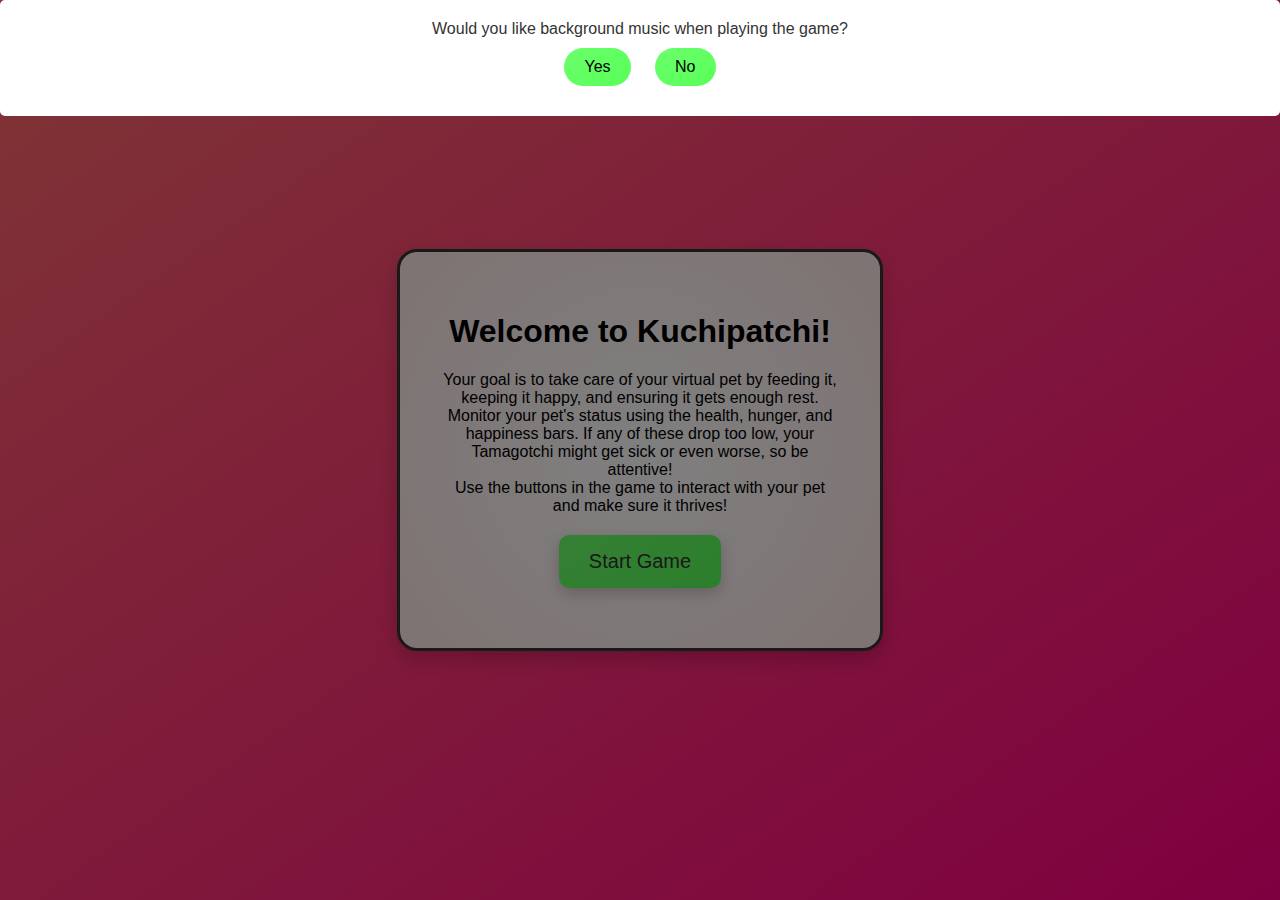
==== THome.html @ 85598c8c "Add files via upload" ====
<!DOCTYPE html>
<html lang="en">
<head>
    <meta charset="UTF-8">
    <meta name="viewport" content="width=device-width, initial-scale=1.0">
    <title>Tamagotchi Home</title>
    <link rel="stylesheet" href="style.css">
</head>
<body>
    <audio id="background-music" loop>
        <source src="background-music.mp3" type="audio/mpeg">
    </audio>

    <div class="home-container">
        <h1>Welcome to Kuchipatchi!</h1>
        <p>Your goal is to take care of your virtual pet by feeding it, keeping it happy, and ensuring it gets enough rest. Monitor your pet's status using the health, hunger, and happiness bars. If any of these drop too low, your Tamagotchi might get sick or even worse, so be attentive!</p>
        <p>Use the buttons in the game to interact with your pet and make sure it thrives!</p>
        <button class="start-button"><a href="index.html">Start Game</a></button>

        <button class="mute-button" onclick="toggleMute()">
            <img id="mute-icon" src="unmute-icon.png" alt="Mute/Unmute">
        </button>
    </div>

    <div id="music-modal" class="modal">
        <div class="modal-content">
            <p>Would you like background music when playing the game?</p>
            <button id="yes-button">Yes</button>
            <button id="no-button">No</button>
        </div>
    </div>

    <script>
        const audio = document.getElementById('background-music');
        const musicModal = document.getElementById('music-modal');
        const muteButton = document.getElementById('mute-icon');

        function checkMusicPreference() {
            const musicPreference = localStorage.getItem('playMusic');
            if (musicPreference === 'yes') {
                audio.play();
            }
        }

        if (localStorage.getItem('musicPromptShown') !== 'true') {
            musicModal.style.display = 'block';
        }

        document.getElementById('yes-button').addEventListener('click', () => {
            setMusicPreference('yes');
        });

        document.getElementById('no-button').addEventListener('click', () => {
            setMusicPreference('no');
        });

        function setMusicPreference(preference) {
            localStorage.setItem('playMusic', preference);
            localStorage.setItem('musicPromptShown', 'true');
            if (preference === 'yes') {
                audio.play();
            }
            musicModal.style.display = 'none';
        }

        function toggleMute() {
            if (audio.muted) {
                audio.muted = false;
                muteButton.src = "unmute-icon.png"; 
            } else {
                audio.muted = true;
                muteButton.src = "volume-mute.png"; 
            }
        }

        checkMusicPreference();
    </script>
</body>
</html>
---- style.css ----
header {
  display: flex;
  justify-content: space-between;
  padding: 10px;
}

body {
  font-family: 'Comic Sans MS', cursive, sans-serif;
  display: flex;
  justify-content: center;
  align-items: center;
  height: 100vh;
  margin: 0;
  background: linear-gradient(145deg, #ff6b6b, #ff0080);
  overflow: hidden;
}

.tamagotchi-container {
  margin: 0;
  display: flex;
  flex-direction: column;
  align-items: center;
  padding: 30px;
  border: 3px solid #333;
  border-radius: 20px;
  background-color: #fff;
  box-shadow: 0 8px 20px rgba(0, 0, 0, 0.2);
  width: 350px;
  position: absolute;
  height: 600px;
}

.screen {
  margin: 0;
  width: 300px;
  height: 300px;
  background: linear-gradient(145deg, #f3f3f3, #dcdcdc);
  border: 5px solid #333;
  border-radius: 15px;
  display: flex;
  justify-content: center;
  align-items: center;
  margin-bottom: 20px;
  font-size: 48px;
  color: #555;
  box-shadow: inset 0 4px 10px rgba(0, 0, 0, 0.1);
}

.status-bars {
  margin: 0;
  width: 100%;
}

.bar-container {
  margin: 0;
  display: flex;
  flex-direction: column;
  gap: 10px;
}

.bar {
  margin: 0;
  height: 20px;
  width: 100%;
  background-color: rgb(255, 255, 255);
  border-radius: 10px;
  overflow: hidden;
  border: 2px solid #333;
}

.fill {
  height: 100%;
  background: linear-gradient(145deg, #6bff6b, #57ff57);
  position: relative;
  transition: width 0.8s ease;
}

.fill span {
  position: absolute;
  width: 100%;
  text-align: center;
  color: rgb(255, 255, 255);
  font-weight: 20px;
}

.buttons {
  display: flex;
  gap: 15px;
}

.button {
  margin-top: 40px;
  width: 100px;
  height: 30px;
  border: none;
  border-radius: 20px;
  background: linear-gradient(145deg, #ff6b6b, #ff4757);
  color: white;
  font-size: 24px;
  cursor: pointer;
  box-shadow: 0 4px 10px rgba(0, 0, 0, 0.2);
  transition: transform 0.1s ease-in-out;
}

.button:active {
  transform: scale(0.9);
}

.Play, .Feed, .Wash {
  font-size: 20px;
}

.game-over {
  display: none;
  margin: 0;
  position: absolute;
  top: 50%;
  left: 50%;
  transform: translate(-50%, -50%);
  text-align: center;
  background: rgba(244, 77, 77, 0.8);
  color: white;
  padding: 20px;
  border-radius: 10px;
  z-index: 1000;
}

.game-over button {
  margin-top: 10px;
  padding: 10px 20px;
  font-size: 16px;
  border-radius: 20px;
}

.hunger-value {
  margin-top: 20px;
}

p {
  margin: 0;
}

.home-container {
  text-align: center;
  overflow: hidden;
  padding: 40px;
  border: 3px solid #333;
  border-radius: 20px;
  background: radial-gradient(circle, #ffffff, #ffe6e6);
  box-shadow: 0 8px 20px rgba(0, 0, 0, 0.2);
  width: 400px;
}

.start-button {
  padding: 15px 30px;
  margin: 20px;
  font-size: 20px;
  border: none;
  border-radius: 10px;
  background: linear-gradient(145deg, #6bff6b, #57ff57);
  color: #333;
  cursor: pointer;
  box-shadow: 0 6px 15px rgba(0, 0, 0, 0.2);
  transition: transform 0.1s ease-in-out, box-shadow 0.1s;
}

.start-button:active {
  transform: scale(0.95);
  box-shadow: 0 3px 10px rgba(0, 0, 0, 0.2);
}

.start-button a {
  text-decoration: none;
  color: inherit;
}

.start-button:hover {
  color: red;
}

.chatbox {
  margin-right: 500px;
  position: absolute;
  left: 80px;
}

.mute-button {
  background: none;
  border: none;
  cursor: pointer;
  font-size: 24px;
  position: absolute;
  right: 20px;
  top: 20px;
}

.mute-button img {
  width: 30px;
  height: 30px;
}

.modal {
  display: none;
  position: fixed;
  z-index: 1;
  left: 0;
  top: 0;
  width: 100%;
  height: 100%;
  background-color: rgba(0, 0, 0, 0.5);
  display: flex;
  justify-content: center;
  align-items: center;
}

.modal-content {
  background-color: rgba(255, 255, 255, 1);
  padding: 20px;
  border-radius: 5px;
  text-align: center;
  color: #333;
}

.modal-content button {
  margin: 10px;
  padding: 10px 20px;
  border-radius: 20px;
  border: none;
  background: linear-gradient(145deg, #6bff6b, #57ff57);
  color: rgb(0, 0, 0);
  font-size: 16px;
  cursor: pointer;
  transition: background-color 0.3s ease;
}

.modal-content button:hover {
  background-color: #45a049;
}

.achievements {
  position: absolute;
  margin-left: 60%;
  background-color: rgba(255, 255, 255, 0.9);
  padding: 20px;
  border-radius: 15px;
  box-shadow: 0 8px 20px rgba(0, 0, 0, 0.2);
  width: 250px;
  border: 3px solid #333;
}

.achievements h2 {
  font-size: 24px;
  color: #333;
  text-align: center;
}

#achievement-list {
  list-style-type: none;
  padding: 0;
  margin: 0;
}

#achievement-list li {
  margin-bottom: 10px;
  font-size: 18px;
  color: #888;
  padding: 10px;
  background-color: #f3f3f3;
  border-radius: 10px;
  box-shadow: 0 2px 5px rgba(0, 0, 0, 0.1);
  transition: color 0.3s ease, background-color 0.3s ease;
}

#achievement-list li.unlocked {
  color: #000;
  background-color: #e0ffe0;
}

/* Voeg dit toe aan je bestaande CSS */
.pause-button {
  position: absolute;
  top: 20px;
  left: 20px;
  background: none;
  border: none;
  font-size: 24px;
  cursor: pointer;
  color: white;
}

.pause-button:hover {
  color: #ff6b6b;
}

#pause-menu {
  display: none; 
  position: fixed;
  top: 0;
  left: 0;
  width: 100%;
  height: 100%;
  background-color: rgba(0, 0, 0, 0.5);
  justify-content: center;
  align-items: center;
  z-index: 1000;
}

#pause-menu .modal-content {
  background-color: white;
  padding: 20px;
  border-radius: 10px;
  text-align: center;
}

#pause-menu button {
  margin: 10px;
  padding: 10px 20px;
  border: none;
  border-radius: 5px;
  background-color: #ff6b6b;
  color: white;
  cursor: pointer;
}

#pause-menu button:hover {
  background-color: #ff4757;}
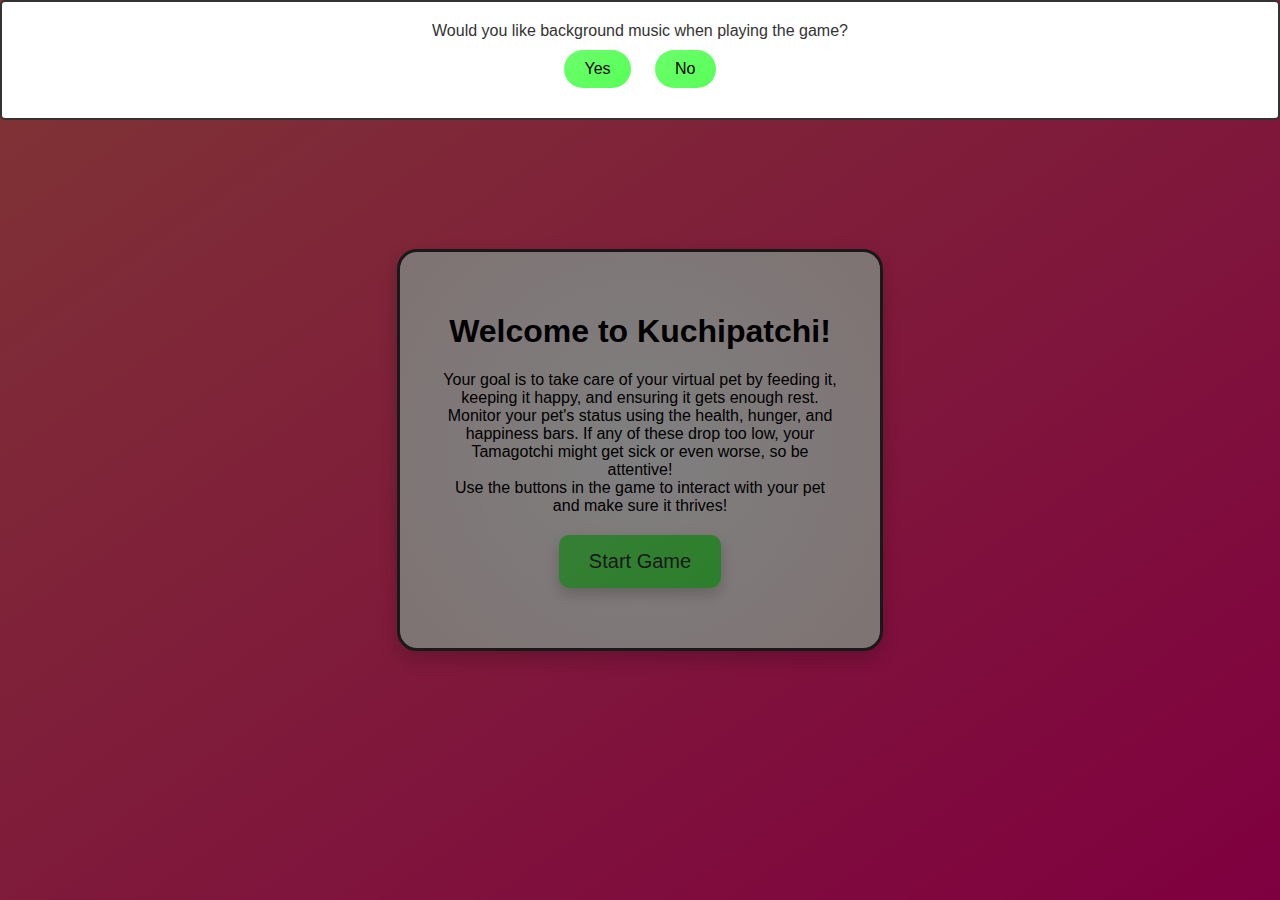
==== commit 3b002e67: "toggle achievement , hamburger menu" ====
--- a/THome.html
+++ b/THome.html
@@ -10,6 +10,7 @@
     <audio id="background-music" loop>
         <source src="background-music.mp3" type="audio/mpeg">
     </audio>
+
 
     <div class="home-container">
         <h1>Welcome to Kuchipatchi!</h1>
--- a/style.css
+++ b/style.css
@@ -1,327 +1,360 @@
-
 header {
-  display: flex;
-  justify-content: space-between;
-  padding: 10px;
+    display: flex;
+    justify-content: space-between;
+    padding: 10px;
 }
 
 body {
-  font-family: 'Comic Sans MS', cursive, sans-serif;
-  display: flex;
-  justify-content: center;
-  align-items: center;
-  height: 100vh;
-  margin: 0;
-  background: linear-gradient(145deg, #ff6b6b, #ff0080);
-  overflow: hidden;
+    font-family: 'Comic Sans MS', cursive, sans-serif;
+    display: flex;
+    justify-content: center;
+    align-items: center;
+    height: 100vh;
+    margin: 0;
+    background: linear-gradient(145deg, #ff6b6b, #ff0080);
+    overflow: hidden;
 }
 
 .tamagotchi-container {
-  margin: 0;
-  display: flex;
-  flex-direction: column;
-  align-items: center;
-  padding: 30px;
-  border: 3px solid #333;
-  border-radius: 20px;
-  background-color: #fff;
-  box-shadow: 0 8px 20px rgba(0, 0, 0, 0.2);
-  width: 350px;
-  position: absolute;
-  height: 600px;
+    margin: 0;
+    display: flex;
+    flex-direction: column;
+    align-items: center;
+    padding: 30px;
+    border: 3px solid #333;
+    border-radius: 20px;
+    background-color: #fff;
+    box-shadow: 0 8px 20px rgba(0, 0, 0, 0.2);
+    width: 350px;
+    position: absolute;
+    height: 600px;
 }
 
 .screen {
-  margin: 0;
-  width: 300px;
-  height: 300px;
-  background: linear-gradient(145deg, #f3f3f3, #dcdcdc);
-  border: 5px solid #333;
-  border-radius: 15px;
-  display: flex;
-  justify-content: center;
-  align-items: center;
-  margin-bottom: 20px;
-  font-size: 48px;
-  color: #555;
-  box-shadow: inset 0 4px 10px rgba(0, 0, 0, 0.1);
+    margin: 0;
+    width: 300px;
+    height: 300px;
+    background: linear-gradient(145deg, #f3f3f3, #dcdcdc);
+    border: 5px solid #333;
+    border-radius: 15px;
+    display: flex;
+    justify-content: center;
+    align-items: center;
+    margin-bottom: 20px;
+    font-size: 48px;
+    color: #555;
+    box-shadow: inset 0 4px 10px rgba(0, 0, 0, 0.1);
 }
 
 .status-bars {
-  margin: 0;
-  width: 100%;
+    margin: 0;
+    width: 100%;
 }
 
 .bar-container {
-  margin: 0;
-  display: flex;
-  flex-direction: column;
-  gap: 10px;
+    margin: 0;
+    display: flex;
+    flex-direction: column;
+    gap: 10px;
 }
 
 .bar {
-  margin: 0;
-  height: 20px;
-  width: 100%;
-  background-color: rgb(255, 255, 255);
-  border-radius: 10px;
-  overflow: hidden;
-  border: 2px solid #333;
+    margin: 0;
+    height: 20px;
+    width: 100%;
+    background-color: rgb(255, 255, 255);
+    border-radius: 10px;
+    overflow: hidden;
+    border: 2px solid #333;
 }
 
 .fill {
-  height: 100%;
-  background: linear-gradient(145deg, #6bff6b, #57ff57);
-  position: relative;
-  transition: width 0.8s ease;
+    height: 100%;
+    background: linear-gradient(145deg, #6bff6b, #57ff57);
+    position: relative;
+    transition: width 0.8s ease;
 }
 
 .fill span {
-  position: absolute;
-  width: 100%;
-  text-align: center;
-  color: rgb(255, 255, 255);
-  font-weight: 20px;
+    position: absolute;
+    width: 100%;
+    text-align: center;
+    color: rgb(255, 255, 255);
+    font-weight: 20px;
 }
 
 .buttons {
-  display: flex;
-  gap: 15px;
+    display: flex;
+    gap: 15px;
 }
 
 .button {
-  margin-top: 40px;
-  width: 100px;
-  height: 30px;
-  border: none;
-  border-radius: 20px;
-  background: linear-gradient(145deg, #ff6b6b, #ff4757);
-  color: white;
-  font-size: 24px;
-  cursor: pointer;
-  box-shadow: 0 4px 10px rgba(0, 0, 0, 0.2);
-  transition: transform 0.1s ease-in-out;
+    margin-top: 40px;
+    width: 100px;
+    height: 30px;
+    border: none;
+    border-radius: 20px;
+    background: linear-gradient(145deg, #ff6b6b, #ff4757);
+    color: white;
+    font-size: 24px;
+    cursor: pointer;
+    box-shadow: 0 4px 10px rgba(0, 0, 0, 0.2);
+    transition: transform 0.1s ease-in-out;
 }
 
 .button:active {
-  transform: scale(0.9);
+    transform: scale(0.9);
 }
 
 .Play, .Feed, .Wash {
-  font-size: 20px;
+    font-size: 20px;
 }
 
 .game-over {
-  display: none;
-  margin: 0;
-  position: absolute;
-  top: 50%;
-  left: 50%;
-  transform: translate(-50%, -50%);
-  text-align: center;
-  background: rgba(244, 77, 77, 0.8);
-  color: white;
-  padding: 20px;
-  border-radius: 10px;
-  z-index: 1000;
+    display: none;
+    margin: 0;
+    position: absolute;
+    top: 50%;
+    left: 50%;
+    transform: translate(-50%, -50%);
+    text-align: center;
+    background: rgba(244, 77, 77, 0.8);
+    color: white;
+    padding: 20px;
+    border-radius: 10px;
+    z-index: 1000;
 }
 
 .game-over button {
-  margin-top: 10px;
-  padding: 10px 20px;
-  font-size: 16px;
-  border-radius: 20px;
+    margin-top: 10px;
+    padding: 10px 20px;
+    font-size: 16px;
+    border-radius: 20px;
 }
 
 .hunger-value {
-  margin-top: 20px;
+    margin-top: 20px;
 }
 
 p {
-  margin: 0;
+    margin: 0;
 }
 
 .home-container {
-  text-align: center;
-  overflow: hidden;
-  padding: 40px;
-  border: 3px solid #333;
-  border-radius: 20px;
-  background: radial-gradient(circle, #ffffff, #ffe6e6);
-  box-shadow: 0 8px 20px rgba(0, 0, 0, 0.2);
-  width: 400px;
+    text-align: center;
+    overflow: hidden;
+    padding: 40px;
+    border: 3px solid #333;
+    border-radius: 20px;
+    background: radial-gradient(circle, #ffffff, #ffe6e6);
+    box-shadow: 0 8px 20px rgba(0, 0, 0, 0.2);
+    width: 400px;
 }
 
 .start-button {
-  padding: 15px 30px;
-  margin: 20px;
-  font-size: 20px;
-  border: none;
-  border-radius: 10px;
-  background: linear-gradient(145deg, #6bff6b, #57ff57);
-  color: #333;
-  cursor: pointer;
-  box-shadow: 0 6px 15px rgba(0, 0, 0, 0.2);
-  transition: transform 0.1s ease-in-out, box-shadow 0.1s;
+    padding: 15px 30px;
+    margin: 20px;
+    font-size: 20px;
+    border: none;
+    border-radius: 10px;
+    background: linear-gradient(145deg, #6bff6b, #57ff57);
+    color: #333;
+    cursor: pointer;
+    box-shadow: 0 6px 15px rgba(0, 0, 0, 0.2);
+    transition: transform 0.1s ease-in-out, box-shadow 0.1s;
 }
 
 .start-button:active {
-  transform: scale(0.95);
-  box-shadow: 0 3px 10px rgba(0, 0, 0, 0.2);
+    transform: scale(0.95);
+    box-shadow: 0 3px 10px rgba(0, 0, 0, 0.2);
 }
 
 .start-button a {
-  text-decoration: none;
-  color: inherit;
+    text-decoration: none;
+    color: inherit;
 }
 
 .start-button:hover {
-  color: red;
+    color: red;
 }
 
 .chatbox {
-  margin-right: 500px;
-  position: absolute;
-  left: 80px;
+    margin-right: 500px;
+    position: absolute;
+    left: 80px;
 }
 
 .mute-button {
-  background: none;
-  border: none;
-  cursor: pointer;
-  font-size: 24px;
-  position: absolute;
-  right: 20px;
-  top: 20px;
+    background: none;
+    border: none;
+    cursor: pointer;
+    font-size: 24px;
+    position: absolute;
+    right: 20px;
+    top: 20px;
 }
 
 .mute-button img {
-  width: 30px;
-  height: 30px;
+    width: 30px;
+    height: 30px;
 }
 
 .modal {
-  display: none;
-  position: fixed;
-  z-index: 1;
-  left: 0;
-  top: 0;
-  width: 100%;
-  height: 100%;
-  background-color: rgba(0, 0, 0, 0.5);
-  display: flex;
-  justify-content: center;
-  align-items: center;
+    display: none;
+    position: fixed;
+    z-index: 1;
+    left: 0;
+    top: 0;
+    width: 100%;
+    height: 100%;
+    background-color: rgba(0, 0, 0, 0.5);
+    display: flex;
+    justify-content: center;
+    align-items: center;
 }
 
 .modal-content {
-  background-color: rgba(255, 255, 255, 1);
-  padding: 20px;
-  border-radius: 5px;
-  text-align: center;
-  color: #333;
+    background-color: #FFF;
+    padding: 20px;
+    border-radius: 5px;
+    text-align: center;
+    color: #333;
+    border: solid 2px #333; 
 }
 
 .modal-content button {
-  margin: 10px;
-  padding: 10px 20px;
-  border-radius: 20px;
-  border: none;
-  background: linear-gradient(145deg, #6bff6b, #57ff57);
-  color: rgb(0, 0, 0);
-  font-size: 16px;
-  cursor: pointer;
-  transition: background-color 0.3s ease;
+    margin: 10px;
+    padding: 10px 20px;
+    border-radius: 20px;
+    border: none;
+    background: linear-gradient(145deg, #6bff6b, #57ff57);
+    color: rgb(0, 0, 0);
+    font-size: 16px;
+    cursor: pointer;
+    transition: background-color 0.3s ease;
 }
 
 .modal-content button:hover {
-  background-color: #45a049;
+    background-color: #45a049;
 }
 
 .achievements {
-  position: absolute;
-  margin-left: 60%;
-  background-color: rgba(255, 255, 255, 0.9);
-  padding: 20px;
-  border-radius: 15px;
-  box-shadow: 0 8px 20px rgba(0, 0, 0, 0.2);
-  width: 250px;
-  border: 3px solid #333;
+    position: absolute;
+    margin-left: 60%;
+    background-color: rgba(255, 255, 255, 0.9);
+    padding: 20px;
+    border-radius: 15px;
+    box-shadow: 0 8px 20px rgba(0, 0, 0, 0.2);
+    width: 250px;
+    border: 3px solid #333;
 }
 
 .achievements h2 {
-  font-size: 24px;
-  color: #333;
-  text-align: center;
+    font-size: 24px;
+    color: #333;
+    text-align: center;
 }
 
 #achievement-list {
-  list-style-type: none;
-  padding: 0;
-  margin: 0;
+    list-style-type: none;
+    padding: 0;
+    margin: 0;
 }
 
 #achievement-list li {
-  margin-bottom: 10px;
-  font-size: 18px;
-  color: #888;
-  padding: 10px;
-  background-color: #f3f3f3;
-  border-radius: 10px;
-  box-shadow: 0 2px 5px rgba(0, 0, 0, 0.1);
-  transition: color 0.3s ease, background-color 0.3s ease;
+    margin-bottom: 10px;
+    font-size: 18px;
+    color: #888;
+    padding: 10px;
+    background-color: #f3f3f3;
+    border-radius: 10px;
+    box-shadow: 0 2px 5px rgba(0, 0, 0, 0.1);
+    transition: color 0.3s ease, background-color 0.3s ease;
 }
 
 #achievement-list li.unlocked {
-  color: #000;
-  background-color: #e0ffe0;
+    color: #000;
+    background-color: #e0ffe0;
 }
 
 /* Voeg dit toe aan je bestaande CSS */
 .pause-button {
-  position: absolute;
-  top: 20px;
-  left: 20px;
-  background: none;
-  border: none;
-  font-size: 24px;
-  cursor: pointer;
-  color: white;
+    position: absolute;
+    top: 20px;
+    left: 20px;
+    background: none;
+    border: none;
+    font-size: 24px;
+    cursor: pointer;
+    color: white;
 }
 
 .pause-button:hover {
-  color: #ff6b6b;
+    color: #ff6b6b;
 }
 
 #pause-menu {
-  display: none; 
-  position: fixed;
-  top: 0;
-  left: 0;
-  width: 100%;
-  height: 100%;
-  background-color: rgba(0, 0, 0, 0.5);
-  justify-content: center;
-  align-items: center;
-  z-index: 1000;
+    display: none; /* Verberg het pauzemenu standaard */
+    position: fixed;
+    top: 0;
+    left: 0;
+    width: 100%;
+    height: 100%;
+    background-color: rgba(0, 0, 0, 0.5);
+    justify-content: center;
+    align-items: center;
+    z-index: 1000;
 }
 
 #pause-menu .modal-content {
-  background-color: white;
-  padding: 20px;
-  border-radius: 10px;
-  text-align: center;
+    background-color: #FFF;
+    padding: 20px;
+    border-radius: 10px;
+    text-align: center;
+    border: solid 3px #333;
 }
 
 #pause-menu button {
-  margin: 10px;
-  padding: 10px 20px;
-  border: none;
-  border-radius: 5px;
-  background-color: #ff6b6b;
-  color: white;
-  cursor: pointer;
+    margin: 10px;
+    padding: 10px 20px;
+    border: none;
+    border-radius: 6px;
+    background-color: #ff6b6b;
+    color: #FFF;
+    cursor: pointer;
+   
 }
 
 #pause-menu button:hover {
-  background-color: #ff4757;}
+    color: #000000;
+   
+}
+
+.achievements.hidden {
+    display: none;
+   
+}
+
+#toggle-achievements-button {
+    position: absolute; 
+    top: 94.5%; 
+    right: 134px; 
+    background-color: #ff6b6b; 
+    color: white; 
+    border: none; 
+    padding: 5px 5px; 
+    border-radius: 20px; 
+    font-size: 14px; 
+    cursor: pointer; 
+    box-shadow: 0 4px 10px rgba(0, 0, 0, 0.2); 
+    transition: background-color 0.3s ease, transform 0.1s ease; 
+}
+
+
+#toggle-achievements-button:hover {
+    background-color: #ff4757; 
+}
+
+#toggle-achievements-button:active {
+    transform: scale(0.95); 
+}
